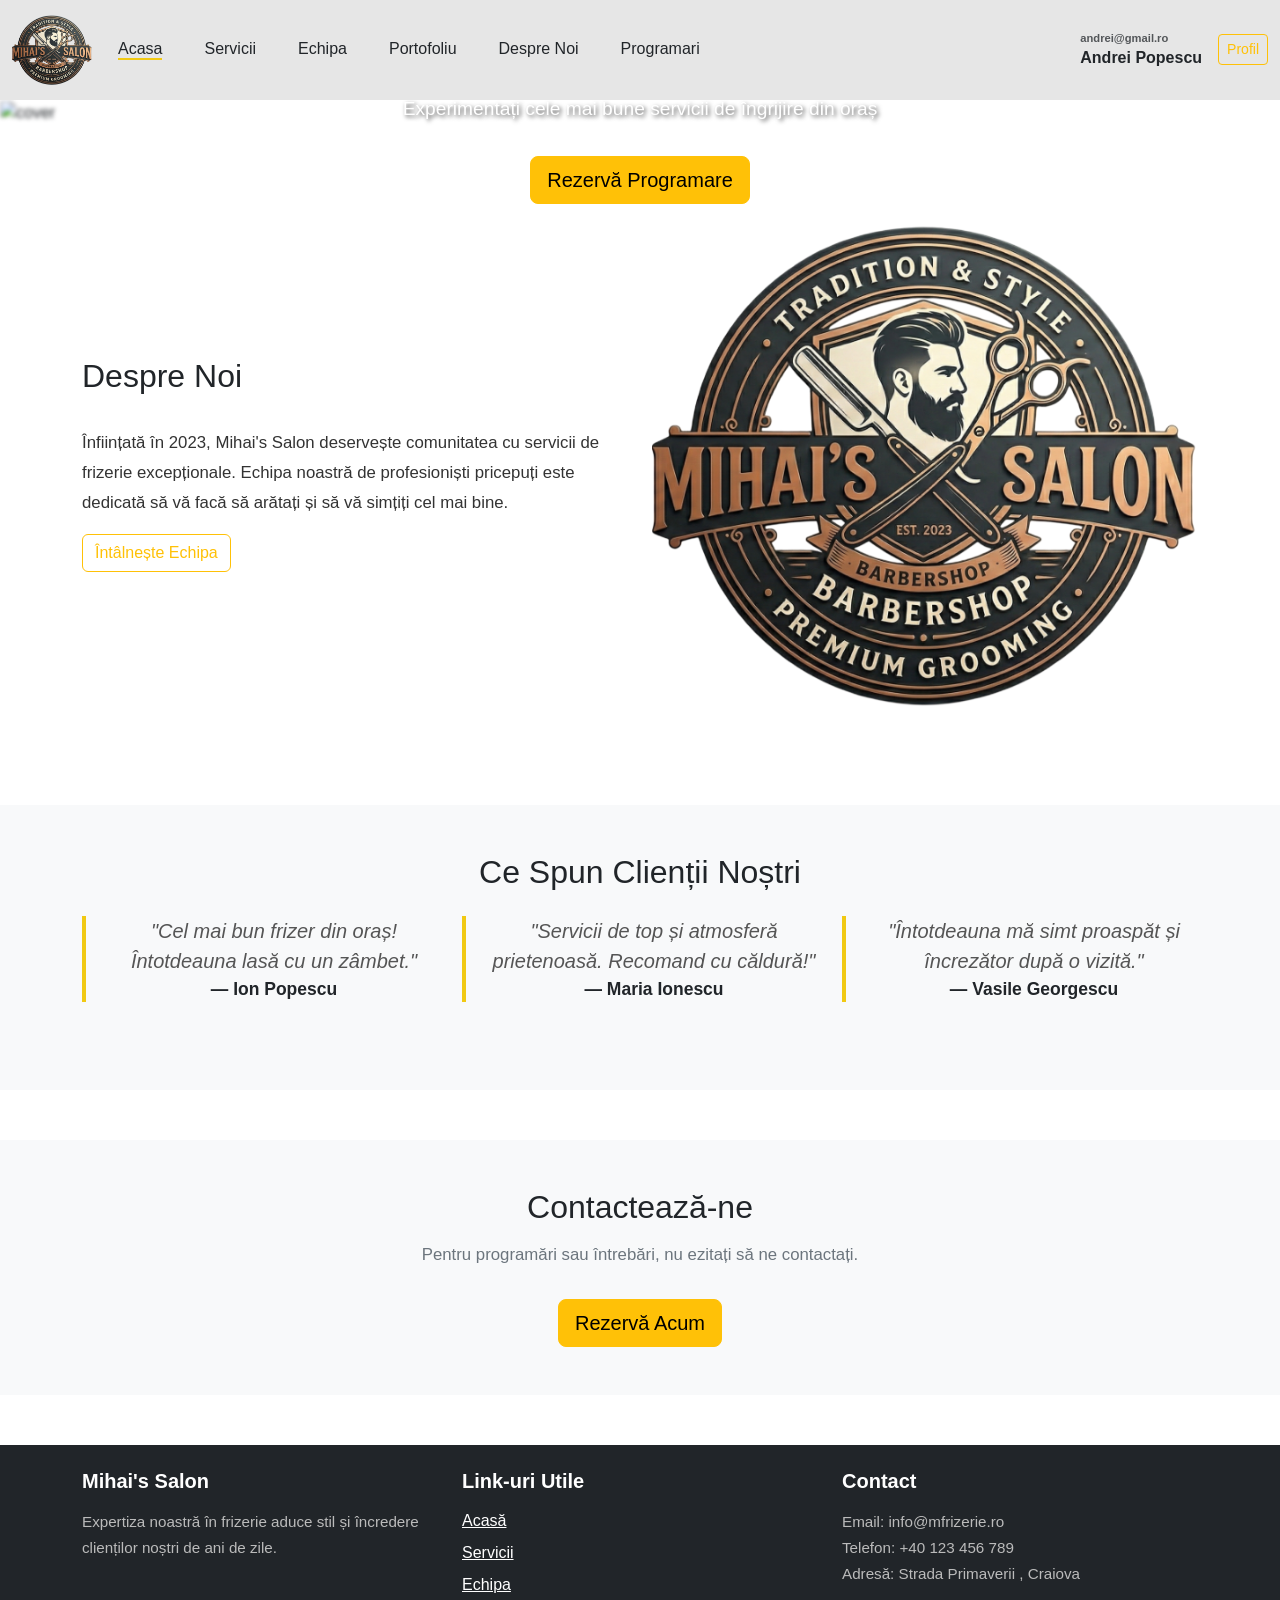
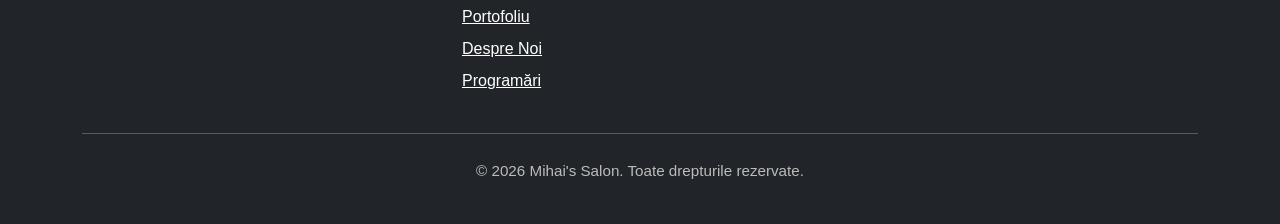
==== index.html @ 7c3b6c54 "-front-end mock up" ====
<!doctype html>
<html lang="en">
  <head>
    <meta charset="UTF-8" />
    <meta name="viewport" content="width=device-width, initial-scale=1.0" />
    <title>Document</title>
    <link
      href="https://cdn.jsdelivr.net/npm/bootstrap@5.3.8/dist/css/bootstrap.min.css"
      rel="stylesheet"
      integrity="sha384-sRIl4kxILFvY47J16cr9ZwB07vP4J8+LH7qKQnuqkuIAvNWLzeN8tE5YBujZqJLB"
      crossorigin="anonymous"
    />
    <link rel="stylesheet" href="css/style.css" />
    <link rel="stylesheet" href="css/index.css" />
  </head>
  <body>
    <script
      src="https://cdn.jsdelivr.net/npm/bootstrap@5.3.8/dist/js/bootstrap.bundle.min.js"
      integrity="sha384-FKyoEForCGlyvwx9Hj09JcYn3nv7wiPVlz7YYwJrWVcXK/BmnVDxM+D2scQbITxI"
      crossorigin="anonymous"
    ></script>

    <div
      class="container-fluid d-flex align-items-center justify-content-between navigation"
    >
      <div class="d-flex align-items-center">
        <a class="" href="index.html"
          ><img class="logo" src="assets/images/logo.png" alt="logo"
        /></a>
        <ul class="nav">
          <a class="navbutton nav-link active" href="index.html">Acasa</a>
          <a class="nav-link navbutton" href="servicii.html">Servicii</a>
          <a class="nav-link navbutton" href="echipa.html">Echipa</a>
          <a class="nav-link navbutton" href="portofoliu.html">Portofoliu</a>
          <a class="nav-link navbutton" href="despre-noi.html">Despre Noi</a>
          <a class="nav-link navbutton" href="programari.html">Programari</a>
        </ul>
      </div>
      <div
        class="d-flex align-items-center justify-content-end"
        style="width: 250px"
      >
        <div class="text-dark me-3 fw-bold">
          <small class="text-muted d-block" style="font-size: 0.7rem"
            >andrei@gmail.ro</small
          >
          Andrei Popescu
        </div>
        <a href="profil.html" class="btn btn-outline-warning btn-sm">Profil</a>
      </div>
    </div>

    <div class="cover-container">
      <img src="assets/images/cover.png" alt="cover" class="cover-photo" />
      <div class="hero-overlay">
        <div class="hero-content">
          <h1>Bun Venit la Mihai's Salon</h1>
          <p>Experimentați cele mai bune servicii de îngrijire din oraș</p>
          <a href="programari.html" class="btn btn-warning btn-lg"
            >Rezervă Programare</a
          >
        </div>
      </div>
    </div>

    <section class="about py-5">
      <div class="container">
        <div class="row align-items-center">
          <div class="col-md-6">
            <h2>Despre Noi</h2>
            <p>
              Înființată în 2023, Mihai's Salon deservește comunitatea cu
              servicii de frizerie excepționale. Echipa noastră de profesioniști
              pricepuți este dedicată să vă facă să arătați și să vă simțiți cel
              mai bine.
            </p>
            <a href="echipa.html" class="btn btn-outline-warning"
              >Întâlnește Echipa</a
            >
          </div>
          <div class="col-md-6">
            <img
              src="assets/images/logo.png"
              alt="Logo"
              class="img-fluid rounded"
            />
          </div>
        </div>
      </div>
    </section>

    <section class="testimonials py-5 bg-light">
      <div class="container">
        <h2 class="text-center mb-4">Ce Spun Clienții Noștri</h2>
        <div class="row">
          <div class="col-md-4 text-center mb-4">
            <blockquote class="blockquote">
              <p>
                "Cel mai bun frizer din oraș! Întotdeauna lasă cu un zâmbet."
              </p>
              <footer class="blockquote-footer">Ion Popescu</footer>
            </blockquote>
          </div>
          <div class="col-md-4 text-center mb-4">
            <blockquote class="blockquote">
              <p>
                "Servicii de top și atmosferă prietenoasă. Recomand cu căldură!"
              </p>
              <footer class="blockquote-footer">Maria Ionescu</footer>
            </blockquote>
          </div>
          <div class="col-md-4 text-center mb-4">
            <blockquote class="blockquote">
              <p>"Întotdeauna mă simt proaspăt și încrezător după o vizită."</p>
              <footer class="blockquote-footer">Vasile Georgescu</footer>
            </blockquote>
          </div>
        </div>
      </div>
    </section>

    <section class="contact py-5">
      <div class="container text-center">
        <h2>Contactează-ne</h2>
        <p>Pentru programări sau întrebări, nu ezitați să ne contactați.</p>
        <a href="programari.html" class="btn btn-warning btn-lg"
          >Rezervă Acum</a
        >
      </div>
    </section>

    <footer class="bg-dark text-white py-4">
      <div class="container">
        <div class="row">
          <div class="col-md-4">
            <h5>Mihai's Salon</h5>
            <p>
              Expertiza noastră în frizerie aduce stil și încredere clienților
              noștri de ani de zile.
            </p>
          </div>
          <div class="col-md-4">
            <h5>Link-uri Utile</h5>
            <ul class="list-unstyled">
              <li><a href="index.html" class="text-white">Acasă</a></li>
              <li><a href="servicii.html" class="text-white">Servicii</a></li>
              <li><a href="echipa.html" class="text-white">Echipa</a></li>
              <li>
                <a href="portofoliu.html" class="text-white">Portofoliu</a>
              </li>
              <li>
                <a href="despre-noi.html" class="text-white">Despre Noi</a>
              </li>
              <li>
                <a href="programari.html" class="text-white">Programări</a>
              </li>
            </ul>
          </div>
          <div class="col-md-4">
            <h5>Contact</h5>
            <p>
              Email: info@mfrizerie.ro<br />Telefon: +40 123 456 789<br />Adresă:
              Strada Primaverii , Craiova
            </p>
          </div>
        </div>
        <hr class="my-4" />
        <div class="text-center">
          <p>&copy; 2026 Mihai's Salon. Toate drepturile rezervate.</p>
        </div>
      </div>
    </footer>
  </body>
</html>
---- css/style.css ----
/* Global Styles */
* {
    margin: 0;
    padding: 0;
    box-sizing: border-box;
}

body {
    font-family: 'Segoe UI', Tahoma, Geneva, Verdana, sans-serif;
    color: #212529;
}

/* Navigation Bar - Used by all pages */
.navbutton {
    text-align: center;
    color: #212529;
    font-weight: 500;
    text-decoration: none;
    position: relative;
    margin-left: 10px;
}

.navbutton::after {
    content: '';
    display: block;
    height: 2px;
    width: 0px;
    background: transparent;
    margin-top: -2;
    transition: 0.5s ease;
}

.navbutton:hover:after,
.active:after {
    width: 100%;
    background: rgb(241, 201, 19);
    color: #212529;
    margin-top: -3px;
}

.navigation {
    height: 100px;
    position: fixed;
    top: 0px;
    background-color: rgb(230, 230, 230);
    z-index: 1000;
    width: 100%;
}

.logo {
    width: 80px;
}
---- css/index.css ----
/* Index Page Styles */

.cover-photo {
    width: 100%;
    filter: blur(2px);
}

.cover-container {
    position: relative;
    margin-top: 100px;
}

.hero-overlay {
    position: absolute;
    top: 0;
    left: 0;
    width: 100%;
    height: 100%;
    display: flex;
    align-items: center;
    justify-content: center;
    color: white;
    text-align: center;
}

.hero-content h1 {
    font-size: 3rem;
    margin-bottom: 1rem;
    text-shadow: 2px 2px 4px rgba(0, 0, 0, 0.7);
}

.hero-content p {
    font-size: 1.2rem;
    margin-bottom: 2rem;
    text-shadow: 2px 2px 4px rgba(0, 0, 0, 0.7);
}

/* Testimonials Section */
.testimonials {
    margin-top: 50px;
}

.testimonials h2 {
    color: #212529;
}

.blockquote {
    border-left: 4px solid rgb(241, 201, 19);
    padding-left: 1.5rem;
}

.blockquote p {
    font-style: italic;
    color: #555;
}

.blockquote-footer {
    color: #212529;
    font-weight: 600;
}

/* About Section */
.about {
    margin-top: 50px;
}

.about h2 {
    color: #212529;
    margin-bottom: 2rem;
}

.about p {
    font-size: 1.05rem;
    color: #333;
    line-height: 1.8;
}

/* Contact Section */
.contact {
    margin-top: 50px;
    background-color: #f8f9fa;
}

.contact h2 {
    color: #212529;
    margin-bottom: 1rem;
}

.contact p {
    color: #6c757d;
    font-size: 1.05rem;
    margin-bottom: 2rem;
}

/* Footer */
footer {
    margin-top: 50px;
}

footer h5 {
    color: #fff;
    margin-bottom: 1rem;
    font-weight: 700;
}

footer p {
    color: #bbb;
    font-size: 0.95rem;
    line-height: 1.7;
}

footer ul li {
    margin-bottom: 0.5rem;
}

footer a {
    transition: color 0.3s ease;
}

footer a:hover {
    color: rgb(241, 201, 19);
}
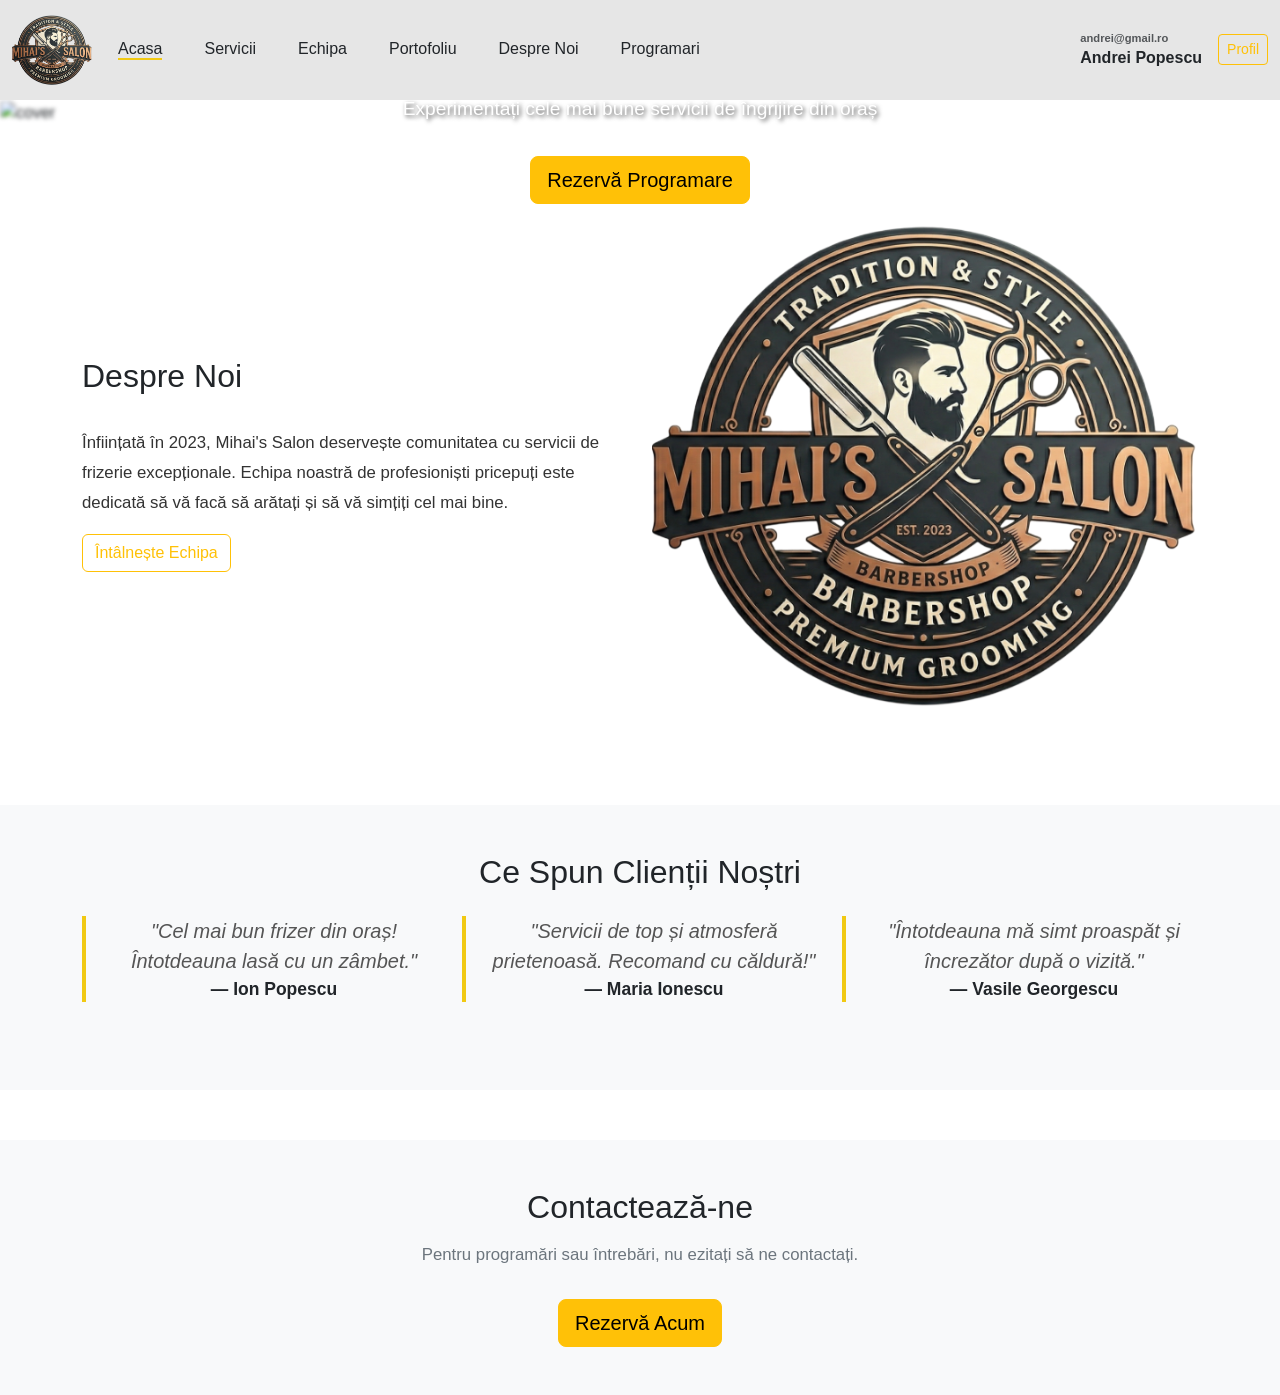
==== commit 7ea20be0: "-Repository pattern implementation and front-end adapted to mvc" ====
--- a/index.html
+++ b/index.html
@@ -128,47 +128,5 @@
         >
       </div>
     </section>
-
-    <footer class="bg-dark text-white py-4">
-      <div class="container">
-        <div class="row">
-          <div class="col-md-4">
-            <h5>Mihai's Salon</h5>
-            <p>
-              Expertiza noastră în frizerie aduce stil și încredere clienților
-              noștri de ani de zile.
-            </p>
-          </div>
-          <div class="col-md-4">
-            <h5>Link-uri Utile</h5>
-            <ul class="list-unstyled">
-              <li><a href="index.html" class="text-white">Acasă</a></li>
-              <li><a href="servicii.html" class="text-white">Servicii</a></li>
-              <li><a href="echipa.html" class="text-white">Echipa</a></li>
-              <li>
-                <a href="portofoliu.html" class="text-white">Portofoliu</a>
-              </li>
-              <li>
-                <a href="despre-noi.html" class="text-white">Despre Noi</a>
-              </li>
-              <li>
-                <a href="programari.html" class="text-white">Programări</a>
-              </li>
-            </ul>
-          </div>
-          <div class="col-md-4">
-            <h5>Contact</h5>
-            <p>
-              Email: info@mfrizerie.ro<br />Telefon: +40 123 456 789<br />Adresă:
-              Strada Primaverii , Craiova
-            </p>
-          </div>
-        </div>
-        <hr class="my-4" />
-        <div class="text-center">
-          <p>&copy; 2026 Mihai's Salon. Toate drepturile rezervate.</p>
-        </div>
-      </div>
-    </footer>
   </body>
 </html>
